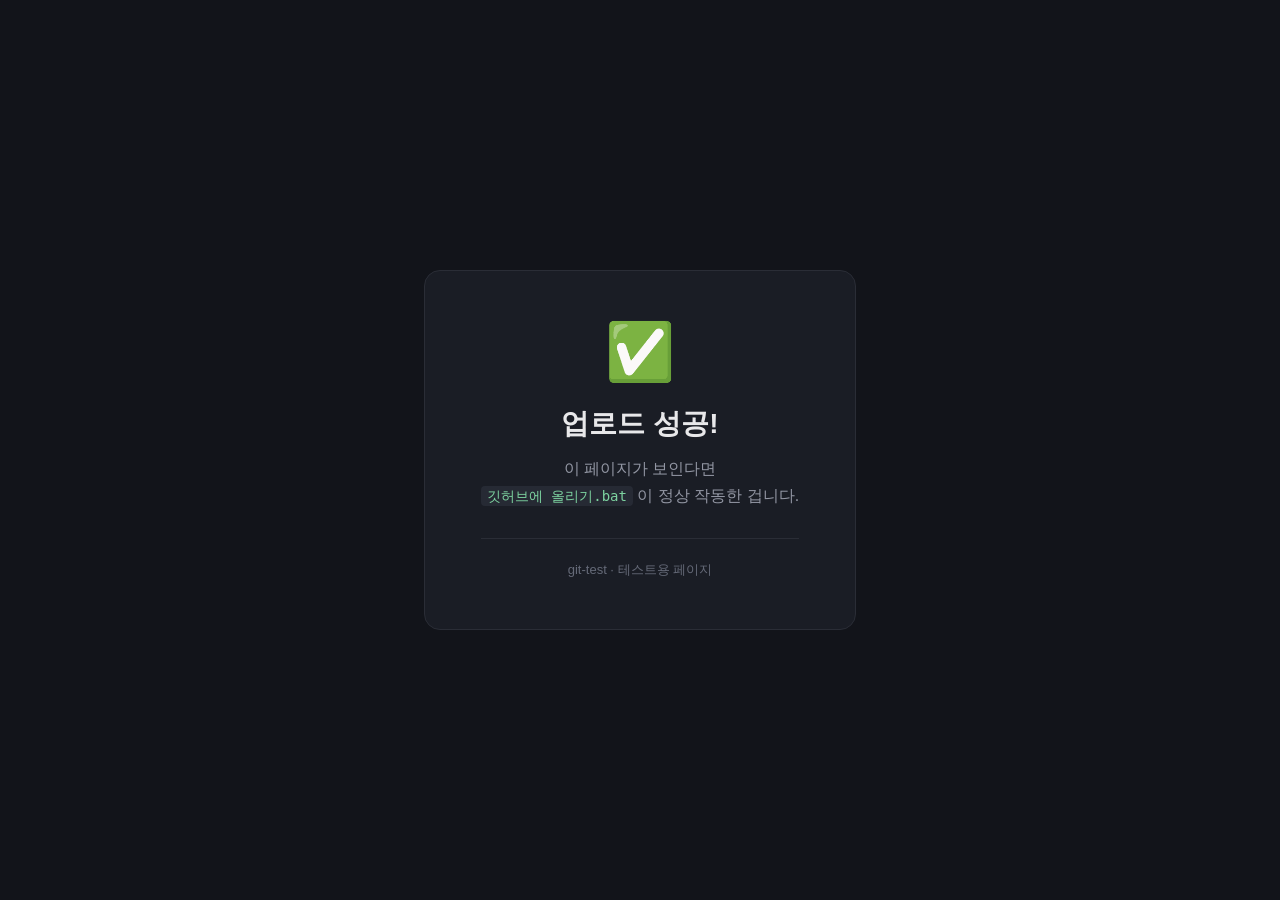
==== index.html @ e1f9c945 "update 2026-07-31 14:49" ====
<!DOCTYPE html>
<html lang="ko">
<head>
  <meta charset="UTF-8">
  <meta name="viewport" content="width=device-width, initial-scale=1.0">
  <title>업로드 테스트</title>
  <style>
    * { margin: 0; padding: 0; box-sizing: border-box; }

    body {
      min-height: 100vh;
      display: grid;
      place-items: center;
      font-family: "Malgun Gothic", sans-serif;
      background: #12141a;
      color: #e8e8ea;
    }

    .card {
      padding: 48px 56px;
      border: 1px solid #2a2d36;
      border-radius: 16px;
      background: #1a1d25;
      text-align: center;
    }

    h1 { font-size: 28px; margin-bottom: 12px; }

    .check {
      display: block;
      font-size: 56px;
      margin-bottom: 20px;
    }

    p { color: #9296a3; line-height: 1.7; }

    code {
      padding: 2px 6px;
      border-radius: 4px;
      background: #262a34;
      color: #7dd3a0;
      font-size: 14px;
    }

    .stamp {
      margin-top: 28px;
      padding-top: 20px;
      border-top: 1px solid #2a2d36;
      font-size: 13px;
      color: #656a78;
    }
  </style>
</head>
<body>
  <div class="card">
    <span class="check">✅</span>
    <h1>업로드 성공!</h1>
    <p>
      이 페이지가 보인다면<br>
      <code>깃허브에 올리기.bat</code> 이 정상 작동한 겁니다.
    </p>
    <p class="stamp">git-test · 테스트용 페이지</p>
  </div>
</body>
</html>
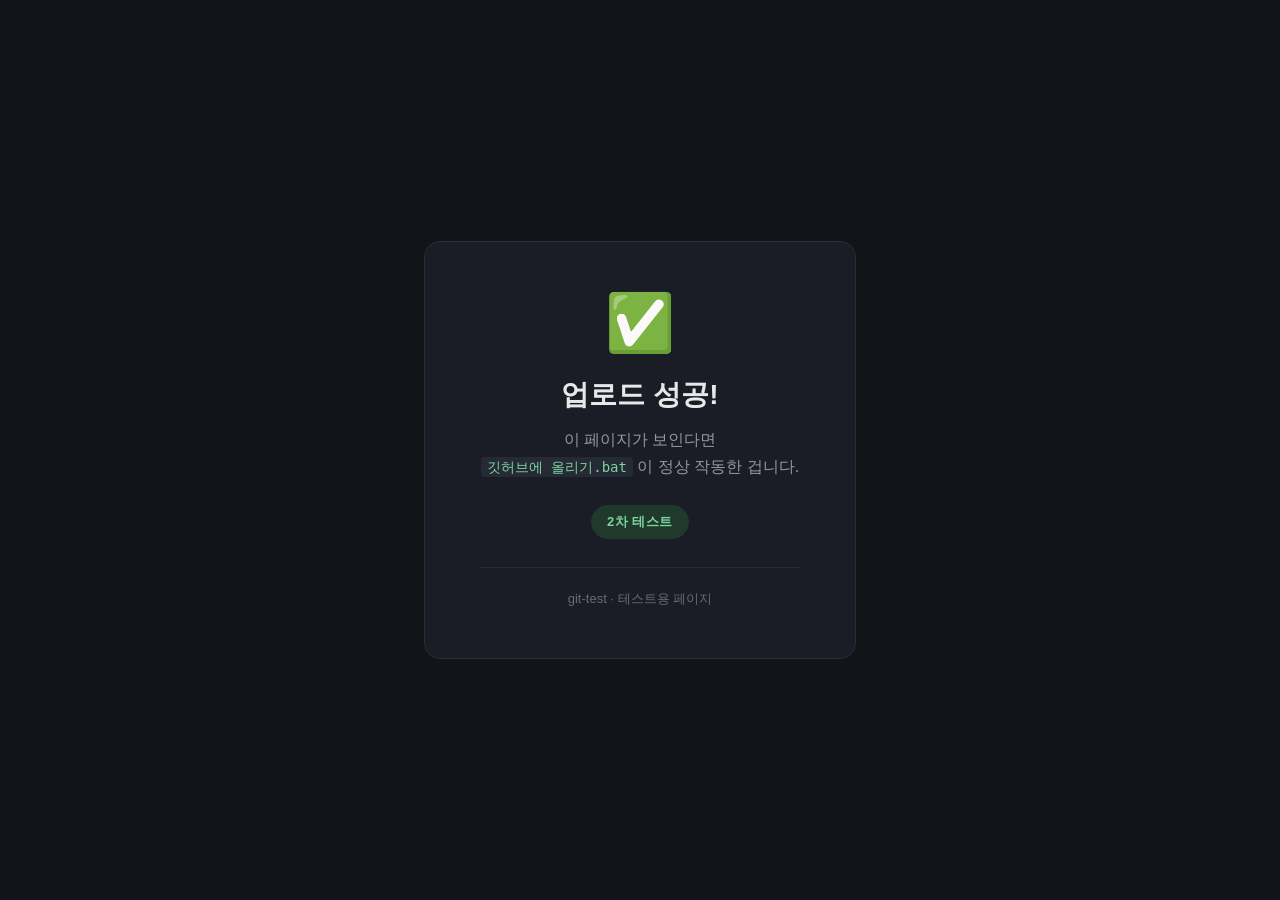
==== commit 2ae8e3f2: "추가 1, 수정 1 · 7/31(금) 15:18" ====
--- a/index.html
+++ b/index.html
@@ -42,6 +42,18 @@
       font-size: 14px;
     }
 
+    .badge {
+      display: inline-block;
+      margin-top: 24px;
+      padding: 6px 16px;
+      border-radius: 999px;
+      background: #1f3a2c;
+      color: #7dd3a0;
+      font-size: 13px;
+      font-weight: 700;
+      letter-spacing: 0.5px;
+    }
+
     .stamp {
       margin-top: 28px;
       padding-top: 20px;
@@ -59,6 +71,7 @@
       이 페이지가 보인다면<br>
       <code>깃허브에 올리기.bat</code> 이 정상 작동한 겁니다.
     </p>
+    <p class="badge">2차 테스트</p>
     <p class="stamp">git-test · 테스트용 페이지</p>
   </div>
 </body>
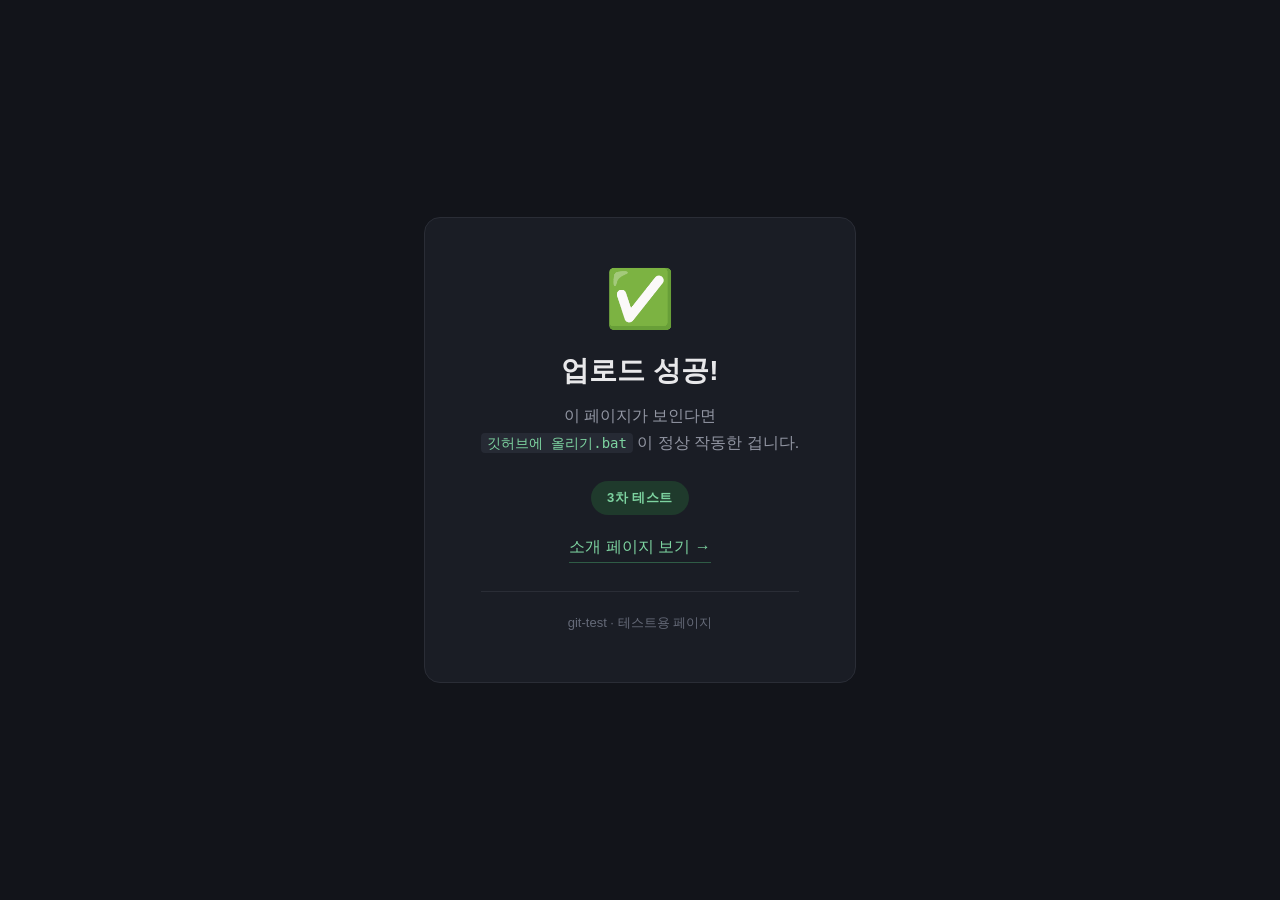
==== commit d393821d: "추가 2, 수정 1, 삭제 1 · 7/31(금) 15:41" ====
--- a/index.html
+++ b/index.html
@@ -54,6 +54,17 @@
       letter-spacing: 0.5px;
     }
 
+    .link {
+      display: inline-block;
+      margin-top: 18px;
+      color: #7dd3a0;
+      text-decoration: none;
+      border-bottom: 1px solid #2f5c46;
+      padding-bottom: 2px;
+    }
+
+    .link:hover { color: #a5e6c1; }
+
     .stamp {
       margin-top: 28px;
       padding-top: 20px;
@@ -71,7 +82,8 @@
       이 페이지가 보인다면<br>
       <code>깃허브에 올리기.bat</code> 이 정상 작동한 겁니다.
     </p>
-    <p class="badge">2차 테스트</p>
+    <p class="badge">3차 테스트</p>
+    <p><a class="link" href="about.html">소개 페이지 보기 →</a></p>
     <p class="stamp">git-test · 테스트용 페이지</p>
   </div>
 </body>
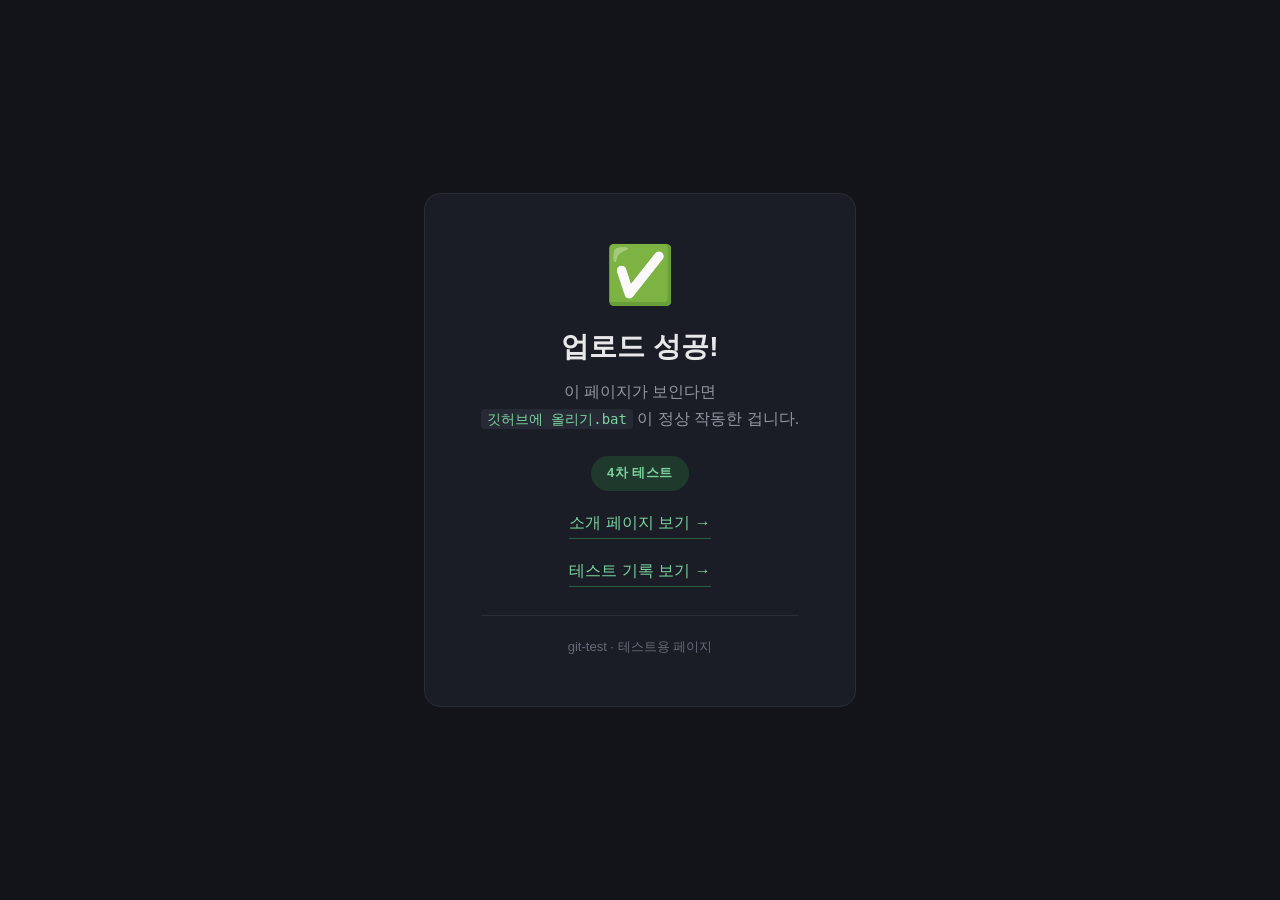
==== commit b95966ac: "7/31(금) 16:20 · 추가 1, 수정 2" ====
--- a/index.html
+++ b/index.html
@@ -82,8 +82,9 @@
       이 페이지가 보인다면<br>
       <code>깃허브에 올리기.bat</code> 이 정상 작동한 겁니다.
     </p>
-    <p class="badge">3차 테스트</p>
+    <p class="badge">4차 테스트</p>
     <p><a class="link" href="about.html">소개 페이지 보기 →</a></p>
+    <p><a class="link" href="기록.html">테스트 기록 보기 →</a></p>
     <p class="stamp">git-test · 테스트용 페이지</p>
   </div>
 </body>
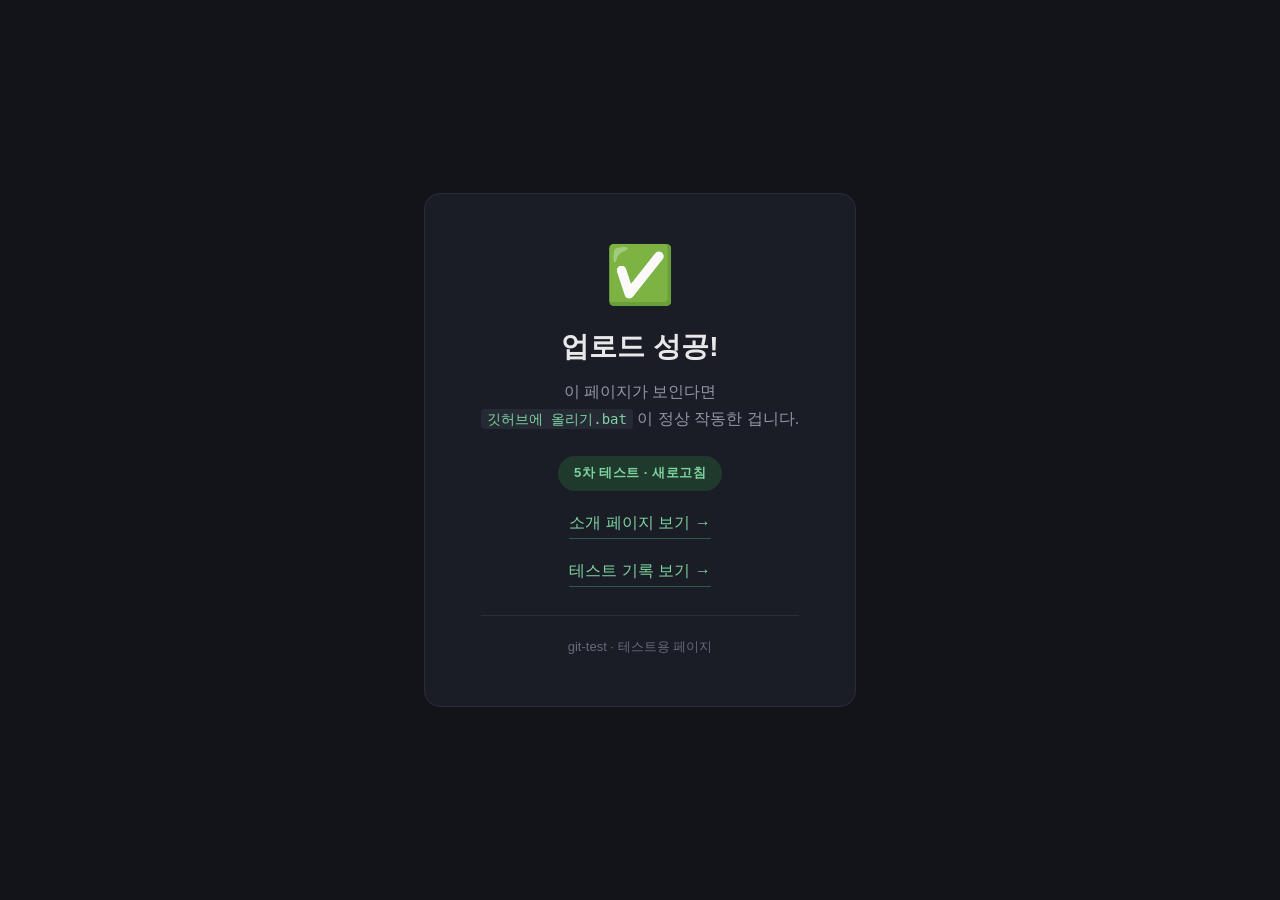
==== commit 2ec68af6: "7/31(금) 16:38 · 추가 1, 수정 1" ====
--- a/index.html
+++ b/index.html
@@ -82,7 +82,7 @@
       이 페이지가 보인다면<br>
       <code>깃허브에 올리기.bat</code> 이 정상 작동한 겁니다.
     </p>
-    <p class="badge">4차 테스트</p>
+    <p class="badge">5차 테스트 · 새로고침</p>
     <p><a class="link" href="about.html">소개 페이지 보기 →</a></p>
     <p><a class="link" href="기록.html">테스트 기록 보기 →</a></p>
     <p class="stamp">git-test · 테스트용 페이지</p>
